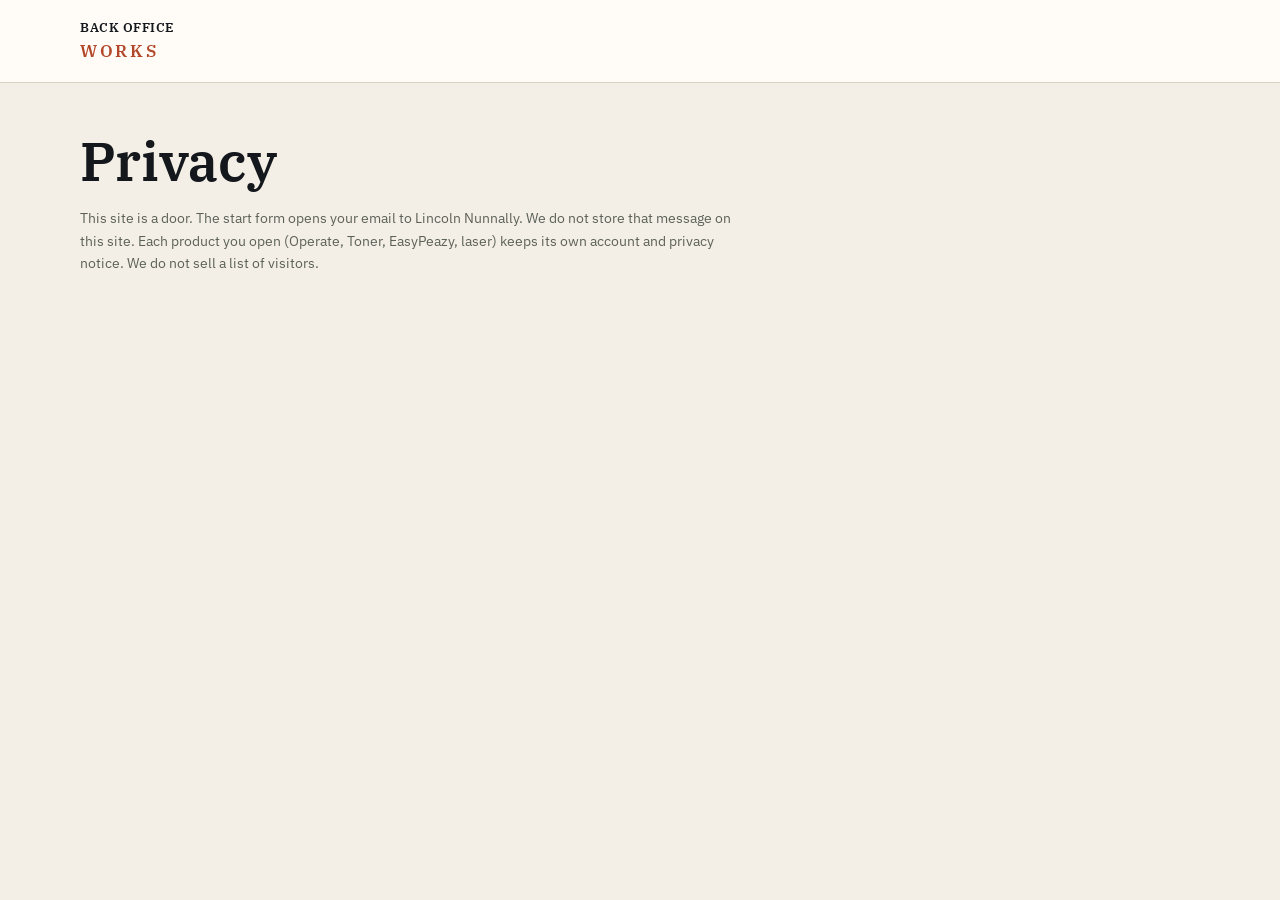
==== privacy.html @ e1c54376 "Ship Back Office Works as a uniquely branded door to live shops. Replace the WordPress placeholder (" ====
<!DOCTYPE html>
<html lang="en">
<head>
  <meta charset="utf-8" />
  <meta name="viewport" content="width=device-width, initial-scale=1" />
  <title>Privacy — Back Office Works</title>
  <link rel="canonical" href="https://backoffice.works/privacy" />
  <link rel="stylesheet" href="/styles.css" />
  <link rel="preconnect" href="https://fonts.googleapis.com" />
  <link href="https://fonts.googleapis.com/css2?family=IBM+Plex+Sans:wght@400;600&family=IBM+Plex+Serif:wght@600&display=swap" rel="stylesheet" />
</head>
<body>
  <header>
    <div class="bar"><a class="mark" href="/">Back Office <span>Works</span></a></div>
  </header>
  <section>
    <div class="wrap">
      <h1>Privacy</h1>
      <p class="fine">This site is a door. The start form opens your email to Lincoln Nunnally. We do not store that message on this site. Each product you open (Operate, Toner, EasyPeazy, laser) keeps its own account and privacy notice. We do not sell a list of visitors.</p>
    </div>
  </section>
</body>
</html>
---- styles.css ----
:root {
  --ink: #14171c;
  --paper: #f4efe6;
  --card: #fffcf7;
  --muted: #5c6158;
  --line: #d9d1c4;
  --rust: #b3472a;
  --rust-ink: #8c321c;
  --aim: #2f6b4f;
  --bar: #e7e0d4;
  --max: 70rem;
}
* { box-sizing: border-box; }
html { scroll-behavior: smooth; }
body {
  margin: 0;
  font-family: "IBM Plex Sans", "Helvetica Neue", Arial, sans-serif;
  color: var(--ink);
  background: var(--paper);
  line-height: 1.55;
}
a { color: var(--rust-ink); }
header {
  padding: 1.1rem 1.4rem;
  border-bottom: 1px solid var(--line);
  background: var(--card);
  position: sticky;
  top: 0;
  z-index: 2;
}
.bar, .wrap { max-width: var(--max); margin: 0 auto; }
.bar { display: flex; align-items: center; justify-content: space-between; gap: 1rem; }
.mark {
  font-family: "IBM Plex Serif", Georgia, serif;
  font-weight: 600;
  letter-spacing: 0.04em;
  text-transform: uppercase;
  font-size: 0.82rem;
  color: var(--ink);
  text-decoration: none;
}
.mark span { display: block; font-size: 1.05rem; letter-spacing: 0.16em; color: var(--rust); }
nav a {
  margin-left: 1rem;
  text-decoration: none;
  color: var(--muted);
  font-size: 0.88rem;
}
nav a:hover { color: var(--ink); }
.hero {
  padding: 4.2rem 1.4rem 3.2rem;
  border-bottom: 1px solid var(--line);
}
h1 {
  font-family: "IBM Plex Serif", Georgia, serif;
  font-weight: 600;
  font-size: clamp(2.1rem, 5vw, 3.4rem);
  line-height: 1.12;
  margin: 0 0 1rem;
  max-width: 18ch;
}
.lede { font-size: 1.15rem; max-width: 42rem; color: var(--muted); }
.cta-row { display: flex; flex-wrap: wrap; gap: 0.7rem; margin-top: 1.6rem; }
.btn {
  display: inline-block;
  background: var(--ink);
  color: #f7f3ea;
  text-decoration: none;
  padding: 0.75rem 1.15rem;
  border-radius: 2px;
  font-size: 0.95rem;
}
.btn.ghost {
  background: transparent;
  color: var(--ink);
  border: 1px solid var(--ink);
}
.btn.rust { background: var(--rust); color: #fff; }
section { padding: 3rem 1.4rem; }
h2 {
  font-family: "IBM Plex Serif", Georgia, serif;
  font-size: 1.7rem;
  margin: 0 0 0.7rem;
}
.grid {
  display: grid;
  grid-template-columns: repeat(auto-fit, minmax(240px, 1fr));
  gap: 1rem;
  margin-top: 1.4rem;
}
.card {
  background: var(--card);
  border: 1px solid var(--line);
  padding: 1.15rem 1.2rem 1.25rem;
}
.card h3 {
  font-family: "IBM Plex Serif", Georgia, serif;
  margin: 0 0 0.4rem;
  font-size: 1.15rem;
}
.card p { margin: 0 0 0.8rem; color: var(--muted); font-size: 0.95rem; }
.card a.door { font-weight: 600; text-decoration: none; }
.bars { display: grid; gap: 0.85rem; max-width: 34rem; margin-top: 1.2rem; }
.bar-row span { display: block; font-size: 0.8rem; color: var(--muted); margin-bottom: 0.25rem; }
.track { height: 10px; background: var(--bar); }
.track i { display: block; height: 100%; }
.track.typical i { width: 5%; background: #8a8378; }
.track.aim i { width: 20%; background: var(--aim); }
.fine { font-size: 0.9rem; color: var(--muted); max-width: 42rem; }
form { display: grid; gap: 0.7rem; max-width: 28rem; margin-top: 1rem; }
label { font-size: 0.85rem; }
input, select, textarea {
  width: 100%;
  padding: 0.65rem 0.7rem;
  border: 1px solid var(--line);
  background: #fff;
  font: inherit;
}
button {
  justify-self: start;
  background: var(--rust);
  color: #fff;
  border: 0;
  padding: 0.75rem 1.15rem;
  font: inherit;
  cursor: pointer;
}
footer {
  border-top: 1px solid var(--line);
  padding: 1.6rem 1.4rem 2.4rem;
  color: var(--muted);
  font-size: 0.85rem;
}
.ok { color: var(--aim); font-weight: 600; }
@media (max-width: 700px) {
  nav { display: none; }
}
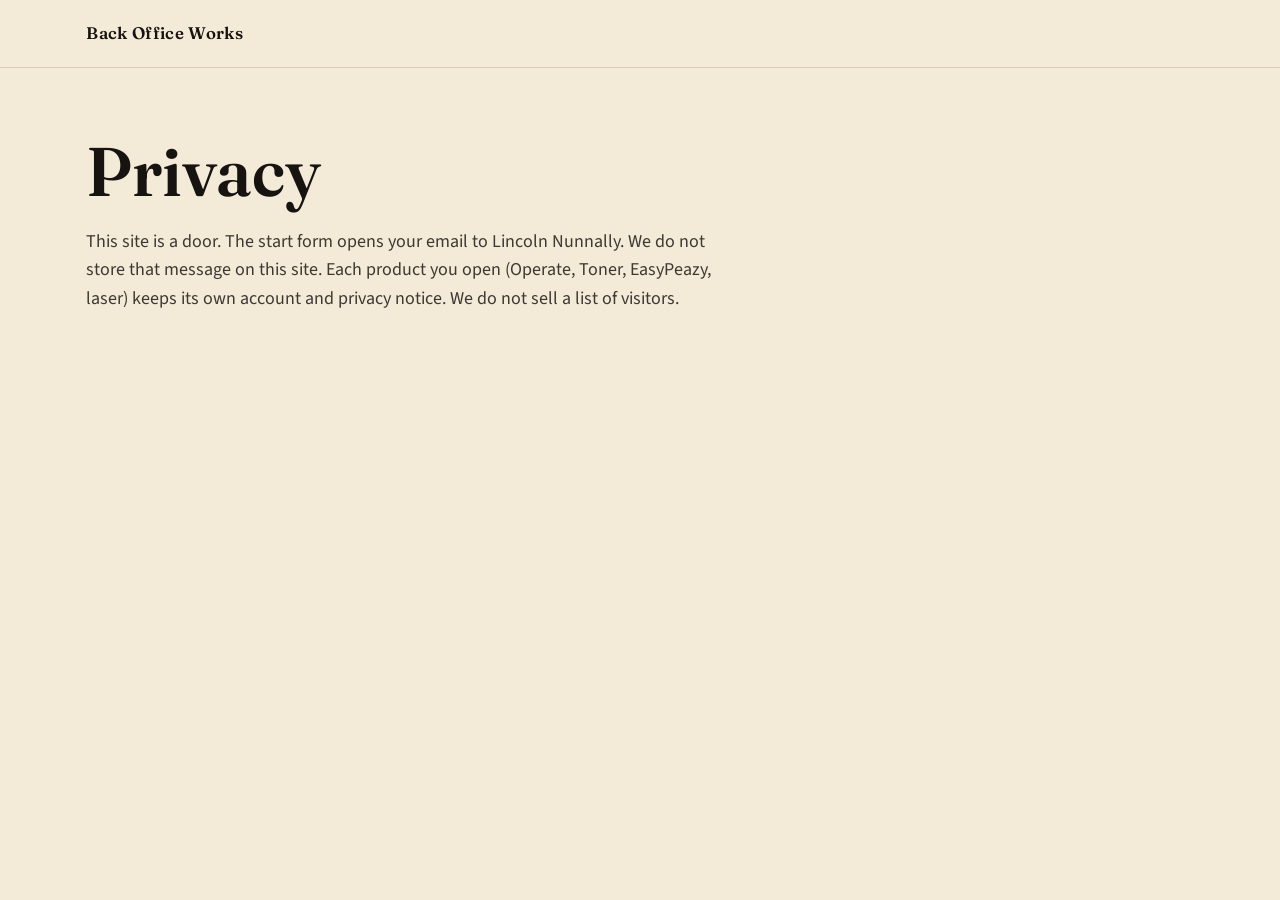
==== commit 1c5d877a: "Make Back Office Works welcoming, readable, and balanced. Hero photograph, high-contrast type, and s" ====
--- a/privacy.html
+++ b/privacy.html
@@ -7,7 +7,7 @@
   <link rel="canonical" href="https://backoffice.works/privacy" />
   <link rel="stylesheet" href="/styles.css" />
   <link rel="preconnect" href="https://fonts.googleapis.com" />
-  <link href="https://fonts.googleapis.com/css2?family=IBM+Plex+Sans:wght@400;600&family=IBM+Plex+Serif:wght@600&display=swap" rel="stylesheet" />
+  <link href="https://fonts.googleapis.com/css2?family=Fraunces:opsz,wght@9..144,600&family=Source+Sans+3:wght@400;600&display=swap" rel="stylesheet" />
 </head>
 <body>
   <header>
--- a/styles.css
+++ b/styles.css
@@ -1,137 +1,251 @@
 :root {
-  --ink: #14171c;
-  --paper: #f4efe6;
-  --card: #fffcf7;
-  --muted: #5c6158;
-  --line: #d9d1c4;
-  --rust: #b3472a;
-  --rust-ink: #8c321c;
+  --ink: #161310;
+  --paper: #f4ead8;
+  --card: #fffaf2;
+  --muted: #3d3832;
+  --line: #d9cbb6;
+  --copper: #c45a1a;
+  --copper-deep: #9a3f10;
+  --forest: #1f3d32;
   --aim: #2f6b4f;
-  --bar: #e7e0d4;
-  --max: 70rem;
+  --max: 72rem;
 }
 * { box-sizing: border-box; }
 html { scroll-behavior: smooth; }
 body {
   margin: 0;
-  font-family: "IBM Plex Sans", "Helvetica Neue", Arial, sans-serif;
+  font-family: "Source Sans 3", "Segoe UI", sans-serif;
   color: var(--ink);
   background: var(--paper);
-  line-height: 1.55;
-}
-a { color: var(--rust-ink); }
+  line-height: 1.6;
+  font-size: 1.125rem;
+}
+a { color: var(--copper-deep); }
+img { max-width: 100%; display: block; }
+
 header {
-  padding: 1.1rem 1.4rem;
-  border-bottom: 1px solid var(--line);
-  background: var(--card);
   position: sticky;
   top: 0;
-  z-index: 2;
-}
-.bar, .wrap { max-width: var(--max); margin: 0 auto; }
-.bar { display: flex; align-items: center; justify-content: space-between; gap: 1rem; }
+  z-index: 5;
+  background: rgba(244, 234, 216, 0.92);
+  backdrop-filter: blur(10px);
+  border-bottom: 1px solid var(--line);
+}
+.bar, .wrap { max-width: var(--max); margin: 0 auto; padding-left: 1.4rem; padding-right: 1.4rem; }
+.bar {
+  display: flex;
+  align-items: center;
+  justify-content: space-between;
+  min-height: 4.2rem;
+}
 .mark {
-  font-family: "IBM Plex Serif", Georgia, serif;
+  font-family: Fraunces, Georgia, serif;
   font-weight: 600;
-  letter-spacing: 0.04em;
+  text-decoration: none;
+  color: var(--ink);
+  letter-spacing: 0.02em;
+  font-size: 1.05rem;
+}
+.mark em { font-style: italic; color: var(--copper-deep); font-weight: 500; }
+nav a {
+  margin-left: 1.15rem;
+  text-decoration: none;
+  color: var(--ink);
+  font-size: 0.95rem;
+  font-weight: 600;
+}
+nav a:hover { color: var(--copper-deep); }
+
+.hero {
+  position: relative;
+  min-height: 86vh;
+  display: grid;
+  align-items: end;
+  color: #fffaf2;
+  overflow: hidden;
+}
+.hero img {
+  position: absolute;
+  inset: 0;
+  width: 100%;
+  height: 100%;
+  object-fit: cover;
+  object-position: 62% 55%;
+}
+.hero-veil {
+  position: absolute;
+  inset: 0;
+  background:
+    linear-gradient(90deg, rgba(18, 14, 10, 0.78) 0%, rgba(18, 14, 10, 0.42) 48%, rgba(18, 14, 10, 0.18) 100%),
+    linear-gradient(180deg, rgba(18, 14, 10, 0.15) 0%, rgba(18, 14, 10, 0.55) 100%);
+}
+.hero-copy {
+  position: relative;
+  z-index: 1;
+  padding: 5rem 1.4rem 3.4rem;
+  max-width: var(--max);
+  margin: 0 auto;
+  width: 100%;
+}
+.kicker {
+  display: inline-block;
+  letter-spacing: 0.16em;
   text-transform: uppercase;
-  font-size: 0.82rem;
-  color: var(--ink);
-  text-decoration: none;
-}
-.mark span { display: block; font-size: 1.05rem; letter-spacing: 0.16em; color: var(--rust); }
-nav a {
-  margin-left: 1rem;
-  text-decoration: none;
-  color: var(--muted);
-  font-size: 0.88rem;
-}
-nav a:hover { color: var(--ink); }
-.hero {
-  padding: 4.2rem 1.4rem 3.2rem;
-  border-bottom: 1px solid var(--line);
+  font-size: 0.78rem;
+  font-weight: 700;
+  margin: 0 0 0.8rem;
+  color: #f3d3b0;
 }
 h1 {
-  font-family: "IBM Plex Serif", Georgia, serif;
+  font-family: Fraunces, Georgia, serif;
   font-weight: 600;
-  font-size: clamp(2.1rem, 5vw, 3.4rem);
-  line-height: 1.12;
+  font-size: clamp(2.4rem, 6vw, 4.3rem);
+  line-height: 1.08;
   margin: 0 0 1rem;
-  max-width: 18ch;
-}
-.lede { font-size: 1.15rem; max-width: 42rem; color: var(--muted); }
-.cta-row { display: flex; flex-wrap: wrap; gap: 0.7rem; margin-top: 1.6rem; }
+  max-width: 14ch;
+  text-wrap: balance;
+}
+.lede {
+  font-size: 1.22rem;
+  max-width: 34rem;
+  color: #f4ead8;
+  line-height: 1.55;
+}
+.cta-row { display: flex; flex-wrap: wrap; gap: 0.75rem; margin-top: 1.7rem; }
 .btn {
   display: inline-block;
-  background: var(--ink);
-  color: #f7f3ea;
+  background: var(--copper);
+  color: #fffaf2;
   text-decoration: none;
-  padding: 0.75rem 1.15rem;
+  padding: 0.85rem 1.25rem;
+  font-weight: 700;
   border-radius: 2px;
-  font-size: 0.95rem;
-}
+  border: 0;
+  font: inherit;
+  cursor: pointer;
+}
+.btn:hover { background: var(--copper-deep); }
 .btn.ghost {
   background: transparent;
-  color: var(--ink);
-  border: 1px solid var(--ink);
-}
-.btn.rust { background: var(--rust); color: #fff; }
-section { padding: 3rem 1.4rem; }
+  color: #fffaf2;
+  border: 1px solid rgba(255, 250, 242, 0.7);
+}
+
+section { padding: 4.2rem 0; }
 h2 {
-  font-family: "IBM Plex Serif", Georgia, serif;
-  font-size: 1.7rem;
+  font-family: Fraunces, Georgia, serif;
+  font-size: clamp(1.8rem, 3.4vw, 2.6rem);
+  line-height: 1.15;
   margin: 0 0 0.7rem;
-}
-.grid {
+  max-width: 22ch;
+}
+.fine { color: var(--muted); max-width: 40rem; }
+
+.aim {
   display: grid;
-  grid-template-columns: repeat(auto-fit, minmax(240px, 1fr));
+  grid-template-columns: 1fr 1fr;
   gap: 1rem;
-  margin-top: 1.4rem;
-}
-.card {
+  margin-top: 1.8rem;
+  max-width: 38rem;
+}
+.aim article {
   background: var(--card);
   border: 1px solid var(--line);
-  padding: 1.15rem 1.2rem 1.25rem;
-}
-.card h3 {
-  font-family: "IBM Plex Serif", Georgia, serif;
-  margin: 0 0 0.4rem;
-  font-size: 1.15rem;
-}
-.card p { margin: 0 0 0.8rem; color: var(--muted); font-size: 0.95rem; }
-.card a.door { font-weight: 600; text-decoration: none; }
-.bars { display: grid; gap: 0.85rem; max-width: 34rem; margin-top: 1.2rem; }
-.bar-row span { display: block; font-size: 0.8rem; color: var(--muted); margin-bottom: 0.25rem; }
-.track { height: 10px; background: var(--bar); }
-.track i { display: block; height: 100%; }
-.track.typical i { width: 5%; background: #8a8378; }
-.track.aim i { width: 20%; background: var(--aim); }
-.fine { font-size: 0.9rem; color: var(--muted); max-width: 42rem; }
-form { display: grid; gap: 0.7rem; max-width: 28rem; margin-top: 1rem; }
-label { font-size: 0.85rem; }
+  padding: 1.3rem 1.4rem 1.2rem;
+}
+.aim strong {
+  font-family: Fraunces, Georgia, serif;
+  font-size: 2.6rem;
+  display: block;
+  line-height: 1;
+}
+.aim .typical strong { color: #6a6258; }
+.aim .hope strong { color: var(--aim); }
+.aim span { display: block; margin-top: 0.45rem; font-size: 0.98rem; color: var(--muted); }
+
+/* Never stretch a leftover card across the full row. */
+.balanced-cards {
+  display: flex;
+  flex-wrap: wrap;
+  justify-content: center;
+  gap: 1.15rem;
+  margin-top: 1.8rem;
+}
+.balanced-cards > * {
+  flex: 1 1 17rem;
+  max-width: 22.5rem;
+  min-width: min(100%, 17rem);
+}
+
+.door {
+  background: var(--card);
+  border: 1px solid var(--line);
+  padding: 0;
+}
+.door summary {
+  list-style: none;
+  cursor: pointer;
+  padding: 1.25rem 1.3rem 1.2rem;
+}
+.door summary::-webkit-details-marker { display: none; }
+.door .tag {
+  font-size: 0.75rem;
+  font-weight: 700;
+  letter-spacing: 0.12em;
+  text-transform: uppercase;
+  color: var(--copper-deep);
+}
+.door h3 {
+  font-family: Fraunces, Georgia, serif;
+  font-size: 1.45rem;
+  margin: 0.25rem 0 0.4rem;
+}
+.door .blurb { margin: 0; color: var(--muted); font-size: 1.02rem; }
+.hint {
+  display: inline-block;
+  margin-top: 0.75rem;
+  font-size: 0.92rem;
+  font-weight: 700;
+  color: var(--forest);
+}
+.door[open] .hint { color: var(--copper-deep); }
+.door[open] { box-shadow: 0 18px 40px -24px rgba(22, 19, 16, 0.45); }
+.panel {
+  padding: 0 1.3rem 1.3rem;
+  border-top: 1px solid var(--line);
+}
+.panel ul {
+  margin: 0.9rem 0 1rem;
+  padding-left: 1.15rem;
+  color: var(--ink);
+}
+.panel li { margin: 0.35rem 0; }
+.panel a.btn { margin-top: 0.2rem; }
+
+.form-block { background: var(--forest); color: #f4ead8; padding: 4.2rem 0; }
+.form-block h2, .form-block .fine { color: #f4ead8; }
+.form-block .fine { opacity: 0.92; }
+form { display: grid; gap: 0.75rem; max-width: 28rem; margin-top: 1.3rem; }
+label { font-size: 0.92rem; font-weight: 600; }
 input, select, textarea {
   width: 100%;
-  padding: 0.65rem 0.7rem;
-  border: 1px solid var(--line);
-  background: #fff;
+  padding: 0.7rem 0.75rem;
+  border: 1px solid #c9bba4;
+  background: #fffaf2;
+  color: var(--ink);
   font: inherit;
 }
-button {
-  justify-self: start;
-  background: var(--rust);
-  color: #fff;
-  border: 0;
-  padding: 0.75rem 1.15rem;
-  font: inherit;
-  cursor: pointer;
-}
+.ok { color: #b7e0c8; font-weight: 700; }
+
 footer {
+  padding: 1.8rem 0 2.6rem;
+  font-size: 0.95rem;
+  color: var(--muted);
   border-top: 1px solid var(--line);
-  padding: 1.6rem 1.4rem 2.4rem;
-  color: var(--muted);
-  font-size: 0.85rem;
-}
-.ok { color: var(--aim); font-weight: 600; }
-@media (max-width: 700px) {
+}
+
+@media (max-width: 720px) {
   nav { display: none; }
-}
+  .aim { grid-template-columns: 1fr; }
+  .hero { min-height: 92vh; }
+}
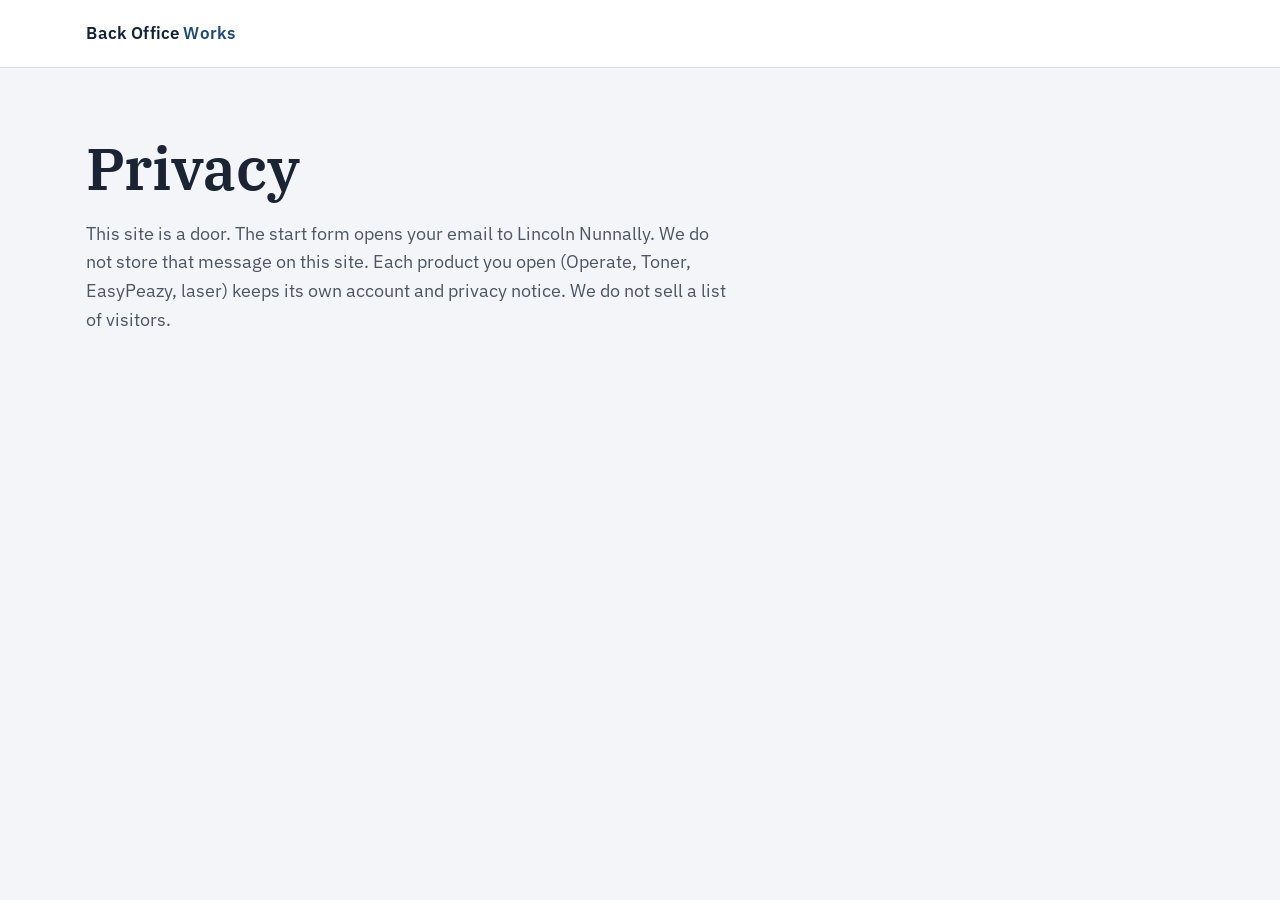
==== commit f14f5b8e: "Restyle Back Office Works to business casual. Replace the cottage hero with a professional operation" ====
--- a/privacy.html
+++ b/privacy.html
@@ -7,7 +7,7 @@
   <link rel="canonical" href="https://backoffice.works/privacy" />
   <link rel="stylesheet" href="/styles.css" />
   <link rel="preconnect" href="https://fonts.googleapis.com" />
-  <link href="https://fonts.googleapis.com/css2?family=Fraunces:opsz,wght@9..144,600&family=Source+Sans+3:wght@400;600&display=swap" rel="stylesheet" />
+  <link href="https://fonts.googleapis.com/css2?family=IBM+Plex+Sans:wght@400;500;600;700&family=IBM+Plex+Serif:wght@500;600&display=swap" rel="stylesheet" />
 </head>
 <body>
   <header>
--- a/styles.css
+++ b/styles.css
@@ -1,33 +1,33 @@
 :root {
-  --ink: #161310;
-  --paper: #f4ead8;
-  --card: #fffaf2;
-  --muted: #3d3832;
-  --line: #d9cbb6;
-  --copper: #c45a1a;
-  --copper-deep: #9a3f10;
-  --forest: #1f3d32;
-  --aim: #2f6b4f;
+  --ink: #1a2433;
+  --paper: #f3f5f8;
+  --card: #ffffff;
+  --muted: #4b5563;
+  --line: #d5dde6;
+  --navy: #1e4a73;
+  --navy-deep: #16385a;
+  --navy-ink: #12233a;
+  --aim: #1f6b4a;
   --max: 72rem;
 }
 * { box-sizing: border-box; }
 html { scroll-behavior: smooth; }
 body {
   margin: 0;
-  font-family: "Source Sans 3", "Segoe UI", sans-serif;
+  font-family: "IBM Plex Sans", "Segoe UI", sans-serif;
   color: var(--ink);
   background: var(--paper);
   line-height: 1.6;
   font-size: 1.125rem;
 }
-a { color: var(--copper-deep); }
+a { color: var(--navy); }
 img { max-width: 100%; display: block; }
 
 header {
   position: sticky;
   top: 0;
   z-index: 5;
-  background: rgba(244, 234, 216, 0.92);
+  background: rgba(255, 255, 255, 0.94);
   backdrop-filter: blur(10px);
   border-bottom: 1px solid var(--line);
 }
@@ -39,14 +39,14 @@
   min-height: 4.2rem;
 }
 .mark {
-  font-family: Fraunces, Georgia, serif;
+  font-family: "IBM Plex Sans", "Segoe UI", sans-serif;
   font-weight: 600;
   text-decoration: none;
-  color: var(--ink);
-  letter-spacing: 0.02em;
+  color: var(--navy-ink);
+  letter-spacing: 0.01em;
   font-size: 1.05rem;
 }
-.mark em { font-style: italic; color: var(--copper-deep); font-weight: 500; }
+.mark em, .mark span { font-style: normal; color: var(--navy); font-weight: 600; }
 nav a {
   margin-left: 1.15rem;
   text-decoration: none;
@@ -54,14 +54,14 @@
   font-size: 0.95rem;
   font-weight: 600;
 }
-nav a:hover { color: var(--copper-deep); }
+nav a:hover { color: var(--navy); }
 
 .hero {
   position: relative;
-  min-height: 86vh;
+  min-height: 78vh;
   display: grid;
   align-items: end;
-  color: #fffaf2;
+  color: #f7f9fc;
   overflow: hidden;
 }
 .hero img {
@@ -70,14 +70,14 @@
   width: 100%;
   height: 100%;
   object-fit: cover;
-  object-position: 62% 55%;
+  object-position: 72% 50%;
 }
 .hero-veil {
   position: absolute;
   inset: 0;
   background:
-    linear-gradient(90deg, rgba(18, 14, 10, 0.78) 0%, rgba(18, 14, 10, 0.42) 48%, rgba(18, 14, 10, 0.18) 100%),
-    linear-gradient(180deg, rgba(18, 14, 10, 0.15) 0%, rgba(18, 14, 10, 0.55) 100%);
+    linear-gradient(90deg, rgba(12, 24, 40, 0.82) 0%, rgba(12, 24, 40, 0.48) 46%, rgba(12, 24, 40, 0.16) 100%),
+    linear-gradient(180deg, rgba(12, 24, 40, 0.12) 0%, rgba(12, 24, 40, 0.42) 100%);
 }
 .hero-copy {
   position: relative;
@@ -89,57 +89,64 @@
 }
 .kicker {
   display: inline-block;
-  letter-spacing: 0.16em;
+  letter-spacing: 0.14em;
   text-transform: uppercase;
-  font-size: 0.78rem;
-  font-weight: 700;
+  font-size: 0.76rem;
+  font-weight: 600;
   margin: 0 0 0.8rem;
-  color: #f3d3b0;
+  color: #c5d4e4;
 }
 h1 {
-  font-family: Fraunces, Georgia, serif;
-  font-weight: 600;
-  font-size: clamp(2.4rem, 6vw, 4.3rem);
-  line-height: 1.08;
+  font-family: "IBM Plex Serif", Georgia, serif;
+  font-weight: 600;
+  font-size: clamp(2.2rem, 5.4vw, 3.7rem);
+  line-height: 1.12;
   margin: 0 0 1rem;
-  max-width: 14ch;
+  max-width: 16ch;
   text-wrap: balance;
 }
 .lede {
-  font-size: 1.22rem;
+  font-size: 1.18rem;
   max-width: 34rem;
-  color: #f4ead8;
+  color: #e6edf5;
   line-height: 1.55;
 }
 .cta-row { display: flex; flex-wrap: wrap; gap: 0.75rem; margin-top: 1.7rem; }
 .btn {
   display: inline-block;
-  background: var(--copper);
-  color: #fffaf2;
+  background: var(--navy);
+  color: #f7f9fc;
   text-decoration: none;
   padding: 0.85rem 1.25rem;
-  font-weight: 700;
-  border-radius: 2px;
+  font-weight: 600;
+  border-radius: 4px;
   border: 0;
   font: inherit;
   cursor: pointer;
 }
-.btn:hover { background: var(--copper-deep); }
+.btn:hover { background: var(--navy-deep); }
 .btn.ghost {
   background: transparent;
-  color: #fffaf2;
-  border: 1px solid rgba(255, 250, 242, 0.7);
+  color: #f7f9fc;
+  border: 1px solid rgba(247, 249, 252, 0.72);
+}
+.btn.ghost-ink {
+  background: transparent;
+  color: var(--ink);
+  border: 1px solid var(--ink);
+  margin-left: 0.4rem;
 }
 
 section { padding: 4.2rem 0; }
 h2 {
-  font-family: Fraunces, Georgia, serif;
-  font-size: clamp(1.8rem, 3.4vw, 2.6rem);
-  line-height: 1.15;
+  font-family: "IBM Plex Serif", Georgia, serif;
+  font-size: clamp(1.7rem, 3.2vw, 2.4rem);
+  line-height: 1.18;
   margin: 0 0 0.7rem;
   max-width: 22ch;
 }
 .fine { color: var(--muted); max-width: 40rem; }
+.kicker-ink { color: var(--navy); }
 
 .aim {
   display: grid;
@@ -151,15 +158,16 @@
 .aim article {
   background: var(--card);
   border: 1px solid var(--line);
+  border-radius: 6px;
   padding: 1.3rem 1.4rem 1.2rem;
 }
 .aim strong {
-  font-family: Fraunces, Georgia, serif;
+  font-family: "IBM Plex Serif", Georgia, serif;
   font-size: 2.6rem;
   display: block;
   line-height: 1;
 }
-.aim .typical strong { color: #6a6258; }
+.aim .typical strong { color: #6b7280; }
 .aim .hope strong { color: var(--aim); }
 .aim span { display: block; margin-top: 0.45rem; font-size: 0.98rem; color: var(--muted); }
 
@@ -180,6 +188,7 @@
 .door {
   background: var(--card);
   border: 1px solid var(--line);
+  border-radius: 6px;
   padding: 0;
 }
 .door summary {
@@ -193,11 +202,11 @@
   font-weight: 700;
   letter-spacing: 0.12em;
   text-transform: uppercase;
-  color: var(--copper-deep);
+  color: var(--navy);
 }
 .door h3 {
-  font-family: Fraunces, Georgia, serif;
-  font-size: 1.45rem;
+  font-family: "IBM Plex Serif", Georgia, serif;
+  font-size: 1.4rem;
   margin: 0.25rem 0 0.4rem;
 }
 .door .blurb { margin: 0; color: var(--muted); font-size: 1.02rem; }
@@ -206,10 +215,10 @@
   margin-top: 0.75rem;
   font-size: 0.92rem;
   font-weight: 700;
-  color: var(--forest);
-}
-.door[open] .hint { color: var(--copper-deep); }
-.door[open] { box-shadow: 0 18px 40px -24px rgba(22, 19, 16, 0.45); }
+  color: var(--navy-deep);
+}
+.door[open] .hint { color: var(--navy); }
+.door[open] { box-shadow: 0 16px 36px -22px rgba(18, 35, 58, 0.45); }
 .panel {
   padding: 0 1.3rem 1.3rem;
   border-top: 1px solid var(--line);
@@ -222,16 +231,17 @@
 .panel li { margin: 0.35rem 0; }
 .panel a.btn { margin-top: 0.2rem; }
 
-.form-block { background: var(--forest); color: #f4ead8; padding: 4.2rem 0; }
-.form-block h2, .form-block .fine { color: #f4ead8; }
+.form-block { background: var(--navy-ink); color: #e6edf5; padding: 4.2rem 0; }
+.form-block h2, .form-block .fine { color: #e6edf5; }
 .form-block .fine { opacity: 0.92; }
 form { display: grid; gap: 0.75rem; max-width: 28rem; margin-top: 1.3rem; }
 label { font-size: 0.92rem; font-weight: 600; }
 input, select, textarea {
   width: 100%;
   padding: 0.7rem 0.75rem;
-  border: 1px solid #c9bba4;
-  background: #fffaf2;
+  border: 1px solid #c5d0dc;
+  border-radius: 4px;
+  background: #ffffff;
   color: var(--ink);
   font: inherit;
 }
@@ -242,10 +252,11 @@
   font-size: 0.95rem;
   color: var(--muted);
   border-top: 1px solid var(--line);
+  background: #ffffff;
 }
 
 @media (max-width: 720px) {
   nav { display: none; }
   .aim { grid-template-columns: 1fr; }
-  .hero { min-height: 92vh; }
-}
+  .hero { min-height: 88vh; }
+}
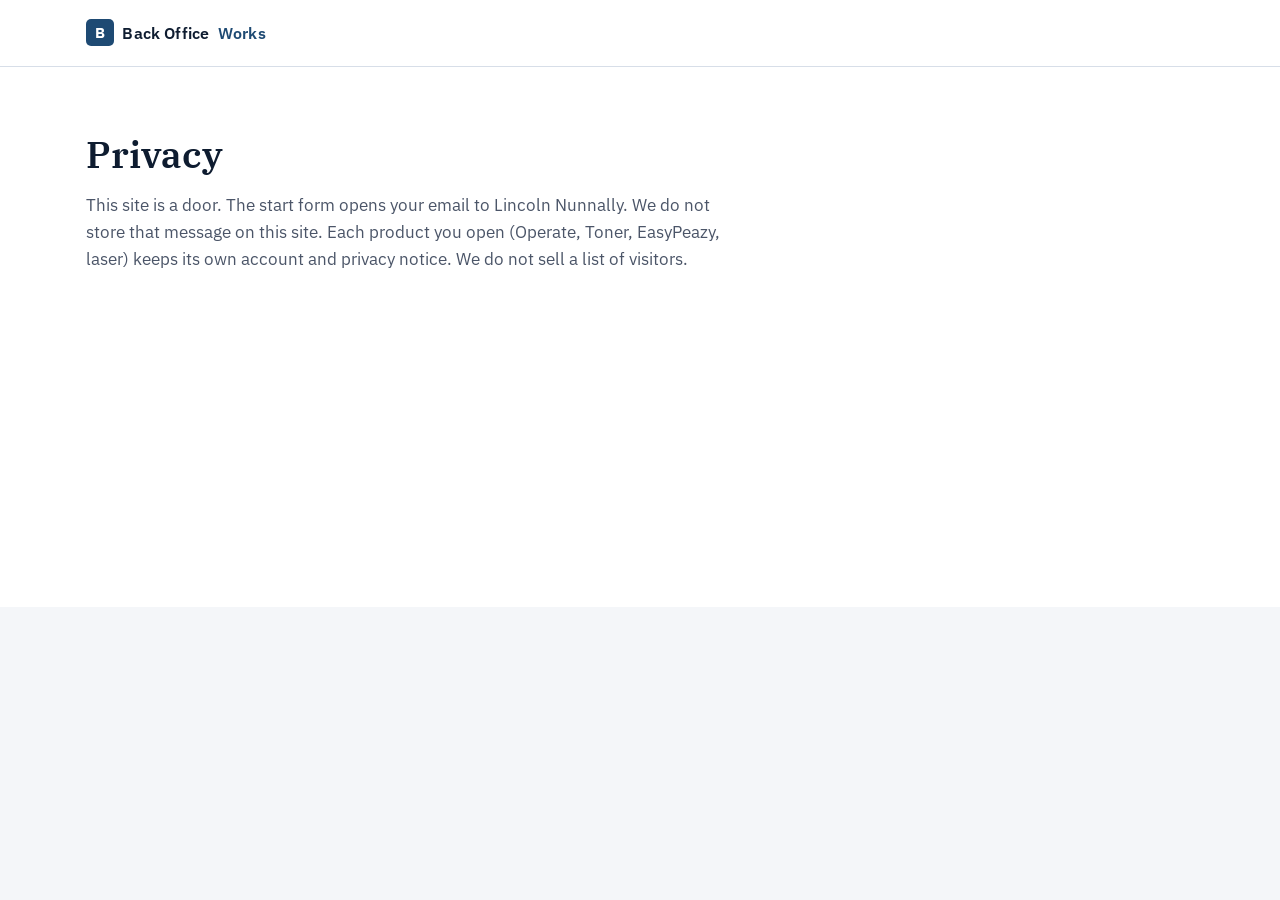
==== commit 2ebb5710: "Sell the suite with real product shots and a software-company layout. Replace the text-only page wit" ====
--- a/privacy.html
+++ b/privacy.html
@@ -5,15 +5,16 @@
   <meta name="viewport" content="width=device-width, initial-scale=1" />
   <title>Privacy — Back Office Works</title>
   <link rel="canonical" href="https://backoffice.works/privacy" />
+  <link rel="icon" href="/favicon.svg" type="image/svg+xml" />
   <link rel="stylesheet" href="/styles.css" />
   <link rel="preconnect" href="https://fonts.googleapis.com" />
   <link href="https://fonts.googleapis.com/css2?family=IBM+Plex+Sans:wght@400;500;600;700&family=IBM+Plex+Serif:wght@500;600&display=swap" rel="stylesheet" />
 </head>
 <body>
   <header>
-    <div class="bar"><a class="mark" href="/">Back Office <span>Works</span></a></div>
+    <div class="bar"><a class="mark" href="/"><span class="logo" aria-hidden="true">B</span> Back Office <em>Works</em></a></div>
   </header>
-  <section>
+  <section class="legal">
     <div class="wrap">
       <h1>Privacy</h1>
       <p class="fine">This site is a door. The start form opens your email to Lincoln Nunnally. We do not store that message on this site. Each product you open (Operate, Toner, EasyPeazy, laser) keeps its own account and privacy notice. We do not sell a list of visitors.</p>
--- a/styles.css
+++ b/styles.css
@@ -1,12 +1,12 @@
 :root {
-  --ink: #1a2433;
-  --paper: #f3f5f8;
+  --ink: #122033;
+  --paper: #f4f6f9;
   --card: #ffffff;
-  --muted: #4b5563;
-  --line: #d5dde6;
+  --muted: #4b5568;
+  --line: #d7dee8;
   --navy: #1e4a73;
   --navy-deep: #16385a;
-  --navy-ink: #12233a;
+  --navy-ink: #0e1c30;
   --aim: #1f6b4a;
   --max: 72rem;
 }
@@ -18,7 +18,7 @@
   color: var(--ink);
   background: var(--paper);
   line-height: 1.6;
-  font-size: 1.125rem;
+  font-size: 1.0625rem;
 }
 a { color: var(--navy); }
 img { max-width: 100%; display: block; }
@@ -26,105 +26,83 @@
 header {
   position: sticky;
   top: 0;
-  z-index: 5;
-  background: rgba(255, 255, 255, 0.94);
-  backdrop-filter: blur(10px);
+  z-index: 8;
+  background: rgba(255, 255, 255, 0.96);
+  backdrop-filter: blur(12px);
   border-bottom: 1px solid var(--line);
 }
-.bar, .wrap { max-width: var(--max); margin: 0 auto; padding-left: 1.4rem; padding-right: 1.4rem; }
+.bar, .wrap {
+  max-width: var(--max);
+  margin: 0 auto;
+  padding-left: 1.4rem;
+  padding-right: 1.4rem;
+}
 .bar {
   display: flex;
   align-items: center;
   justify-content: space-between;
-  min-height: 4.2rem;
+  min-height: 4.1rem;
+  gap: 1rem;
 }
 .mark {
-  font-family: "IBM Plex Sans", "Segoe UI", sans-serif;
+  display: flex;
+  align-items: center;
+  gap: 0.55rem;
   font-weight: 600;
   text-decoration: none;
   color: var(--navy-ink);
   letter-spacing: 0.01em;
-  font-size: 1.05rem;
-}
-.mark em, .mark span { font-style: normal; color: var(--navy); font-weight: 600; }
+  font-size: 1.02rem;
+  white-space: nowrap;
+}
+.mark em, .mark span:not(.logo) { font-style: normal; color: var(--navy); font-weight: 600; }
+.logo {
+  width: 1.7rem;
+  height: 1.7rem;
+  border-radius: 5px;
+  background: var(--navy);
+  color: #fff !important;
+  display: grid;
+  place-items: center;
+  font-size: 0.92rem;
+  font-weight: 700;
+}
+nav {
+  display: flex;
+  align-items: center;
+  flex-wrap: wrap;
+  justify-content: flex-end;
+  gap: 0.2rem 0.15rem;
+}
 nav a {
-  margin-left: 1.15rem;
+  margin-left: 0.85rem;
   text-decoration: none;
   color: var(--ink);
-  font-size: 0.95rem;
+  font-size: 0.92rem;
   font-weight: 600;
 }
 nav a:hover { color: var(--navy); }
 
-.hero {
-  position: relative;
-  min-height: 78vh;
-  display: grid;
-  align-items: end;
-  color: #f7f9fc;
-  overflow: hidden;
-}
-.hero img {
-  position: absolute;
-  inset: 0;
-  width: 100%;
-  height: 100%;
-  object-fit: cover;
-  object-position: 72% 50%;
-}
-.hero-veil {
-  position: absolute;
-  inset: 0;
-  background:
-    linear-gradient(90deg, rgba(12, 24, 40, 0.82) 0%, rgba(12, 24, 40, 0.48) 46%, rgba(12, 24, 40, 0.16) 100%),
-    linear-gradient(180deg, rgba(12, 24, 40, 0.12) 0%, rgba(12, 24, 40, 0.42) 100%);
-}
-.hero-copy {
-  position: relative;
-  z-index: 1;
-  padding: 5rem 1.4rem 3.4rem;
-  max-width: var(--max);
-  margin: 0 auto;
-  width: 100%;
-}
-.kicker {
-  display: inline-block;
-  letter-spacing: 0.14em;
-  text-transform: uppercase;
-  font-size: 0.76rem;
-  font-weight: 600;
-  margin: 0 0 0.8rem;
-  color: #c5d4e4;
-}
-h1 {
-  font-family: "IBM Plex Serif", Georgia, serif;
-  font-weight: 600;
-  font-size: clamp(2.2rem, 5.4vw, 3.7rem);
-  line-height: 1.12;
-  margin: 0 0 1rem;
-  max-width: 16ch;
-  text-wrap: balance;
-}
-.lede {
-  font-size: 1.18rem;
-  max-width: 34rem;
-  color: #e6edf5;
-  line-height: 1.55;
-}
-.cta-row { display: flex; flex-wrap: wrap; gap: 0.75rem; margin-top: 1.7rem; }
 .btn {
   display: inline-block;
   background: var(--navy);
   color: #f7f9fc;
   text-decoration: none;
-  padding: 0.85rem 1.25rem;
-  font-weight: 600;
-  border-radius: 4px;
+  padding: 0.82rem 1.2rem;
+  font-weight: 600;
+  border-radius: 6px;
   border: 0;
   font: inherit;
+  font-weight: 600;
   cursor: pointer;
 }
 .btn:hover { background: var(--navy-deep); }
+.btn-sm {
+  padding: 0.45rem 0.9rem;
+  font-size: 0.88rem;
+  margin-left: 0.85rem;
+  color: #f7f9fc;
+}
 .btn.ghost {
   background: transparent;
   color: #f7f9fc;
@@ -133,21 +111,253 @@
 .btn.ghost-ink {
   background: transparent;
   color: var(--ink);
-  border: 1px solid var(--ink);
+  border: 1px solid var(--line);
   margin-left: 0.4rem;
+}
+.btn.ghost-ink:hover { border-color: var(--navy); color: var(--navy); background: #fff; }
+
+.hero {
+  background:
+    radial-gradient(1200px 420px at 80% -10%, rgba(30, 74, 115, 0.12), transparent 60%),
+    #fff;
+  padding: 3.2rem 0 2.4rem;
+  border-bottom: 1px solid var(--line);
+}
+.hero-grid {
+  display: grid;
+  grid-template-columns: minmax(0, 1.05fr) minmax(0, 1fr);
+  gap: 2.4rem;
+  align-items: center;
+}
+.kicker {
+  display: inline-block;
+  letter-spacing: 0.12em;
+  text-transform: uppercase;
+  font-size: 0.72rem;
+  font-weight: 700;
+  margin: 0 0 0.75rem;
+  color: var(--navy);
+}
+.kicker-ink { color: var(--navy); }
+h1 {
+  font-family: "IBM Plex Serif", Georgia, serif;
+  font-weight: 600;
+  font-size: clamp(2.05rem, 4.4vw, 3.35rem);
+  line-height: 1.12;
+  margin: 0 0 1rem;
+  max-width: 16ch;
+  text-wrap: balance;
+  color: var(--navy-ink);
+}
+.lede {
+  font-size: 1.12rem;
+  max-width: 36rem;
+  color: var(--muted);
+  line-height: 1.55;
+  margin: 0;
+}
+.cta-row { display: flex; flex-wrap: wrap; gap: 0.7rem; margin-top: 1.6rem; }
+.cta-row .ghost-ink { margin-left: 0; }
+.trust {
+  margin: 1.15rem 0 0;
+  font-size: 0.86rem;
+  font-weight: 600;
+  color: #6b7789;
+  letter-spacing: 0.02em;
+}
+
+.hero-visual { position: relative; }
+.hero-photo {
+  width: 100%;
+  height: 22rem;
+  object-fit: cover;
+  object-position: 60% 40%;
+  border-radius: 12px;
+  box-shadow: 0 22px 50px -28px rgba(14, 28, 48, 0.55);
+}
+.app-window {
+  position: absolute;
+  left: 4%;
+  right: 18%;
+  bottom: -1.6rem;
+  background: #fff;
+  border: 1px solid var(--line);
+  border-radius: 10px;
+  box-shadow: 0 18px 40px -20px rgba(14, 28, 48, 0.45);
+  overflow: hidden;
+}
+.app-chrome {
+  display: flex;
+  align-items: center;
+  gap: 0.35rem;
+  padding: 0.45rem 0.7rem;
+  background: #eef2f7;
+  border-bottom: 1px solid var(--line);
+  font-size: 0.72rem;
+  font-weight: 600;
+  color: #5b6778;
+}
+.app-chrome i {
+  width: 0.48rem;
+  height: 0.48rem;
+  border-radius: 50%;
+  background: #d5dde6;
+  display: block;
+}
+.app-chrome i:nth-child(1) { background: #e8b4b4; }
+.app-chrome i:nth-child(2) { background: #e6d08a; }
+.app-chrome i:nth-child(3) { background: #a8d0b8; }
+.app-body { display: grid; grid-template-columns: 7.2rem 1fr; min-height: 9.6rem; }
+.app-body aside {
+  background: var(--navy-ink);
+  color: #d7e3f0;
+  padding: 0.7rem 0.65rem;
+  display: grid;
+  align-content: start;
+  gap: 0.28rem;
+  font-size: 0.72rem;
+}
+.app-body aside strong { color: #fff; font-size: 0.74rem; margin-bottom: 0.25rem; }
+.app-body aside span { opacity: 0.78; }
+.app-body aside .on {
+  background: var(--navy);
+  color: #fff;
+  opacity: 1;
+  border-radius: 4px;
+  padding: 0.2rem 0.35rem;
+}
+.app-main { padding: 0.7rem 0.75rem 0.65rem; }
+.app-kicker {
+  margin: 0 0 0.45rem;
+  font-size: 0.68rem;
+  font-weight: 700;
+  letter-spacing: 0.1em;
+  text-transform: uppercase;
+  color: var(--navy);
+}
+.app-tiles {
+  display: grid;
+  grid-template-columns: 1fr 1fr;
+  gap: 0.4rem;
+}
+.app-tiles article {
+  border: 1px solid var(--line);
+  border-radius: 6px;
+  padding: 0.4rem 0.5rem;
+  background: #f8fafc;
+}
+.app-tiles b { display: block; font-size: 0.78rem; }
+.app-tiles small { color: var(--muted); font-size: 0.7rem; }
+.app-aim {
+  margin: 0.5rem 0 0;
+  font-size: 0.75rem;
+  color: var(--muted);
+}
+.app-aim b:last-child { color: var(--aim); }
+.caption {
+  margin: 2.1rem 0 0;
+  font-size: 0.78rem;
+  color: #6b7789;
 }
 
 section { padding: 4.2rem 0; }
 h2 {
   font-family: "IBM Plex Serif", Georgia, serif;
-  font-size: clamp(1.7rem, 3.2vw, 2.4rem);
+  font-size: clamp(1.65rem, 3vw, 2.3rem);
   line-height: 1.18;
   margin: 0 0 0.7rem;
   max-width: 22ch;
+  color: var(--navy-ink);
+}
+h3 {
+  font-family: "IBM Plex Serif", Georgia, serif;
+  font-size: 1.2rem;
+  margin: 0.35rem 0 0.4rem;
 }
 .fine { color: var(--muted); max-width: 40rem; }
-.kicker-ink { color: var(--navy); }
-
+
+.shots { background: #fff; border-top: 1px solid var(--line); }
+.shot-grid {
+  display: grid;
+  grid-template-columns: repeat(3, minmax(0, 1fr));
+  gap: 1.1rem;
+  margin-top: 1.8rem;
+}
+.shot {
+  text-decoration: none;
+  color: inherit;
+  background: var(--card);
+  border: 1px solid var(--line);
+  border-radius: 10px;
+  overflow: hidden;
+  box-shadow: 0 10px 28px -22px rgba(14, 28, 48, 0.4);
+}
+.shot:hover { border-color: #b9c7d8; transform: translateY(-2px); }
+.browser {
+  background: #e8eef4;
+  border-bottom: 1px solid var(--line);
+}
+.browser img {
+  width: 100%;
+  height: 8.8rem;
+  object-fit: cover;
+  object-position: top;
+}
+.shot span {
+  display: flex;
+  justify-content: space-between;
+  gap: 0.5rem;
+  padding: 0.8rem 0.9rem 0.85rem;
+  font-weight: 700;
+  font-size: 0.92rem;
+}
+.shot em { font-style: normal; font-weight: 500; color: var(--muted); font-size: 0.82rem; }
+
+.how { background: var(--paper); }
+.steps {
+  display: grid;
+  grid-template-columns: repeat(3, minmax(0, 1fr));
+  gap: 1rem;
+  margin-top: 1.7rem;
+}
+.steps article {
+  background: #fff;
+  border: 1px solid var(--line);
+  border-radius: 10px;
+  padding: 1.3rem 1.25rem 1.2rem;
+}
+.steps span {
+  font-size: 0.78rem;
+  font-weight: 700;
+  letter-spacing: 0.12em;
+  color: var(--navy);
+}
+.steps p { margin: 0; color: var(--muted); font-size: 0.98rem; }
+
+.feature { background: #fff; padding: 3.4rem 0; }
+.feature-alt { background: var(--paper); }
+.feature-grid {
+  display: grid;
+  grid-template-columns: minmax(0, 1.05fr) minmax(0, 1fr);
+  gap: 2.4rem;
+  align-items: center;
+}
+.feature-alt .feature-grid { grid-template-columns: minmax(0, 1fr) minmax(0, 1.05fr); }
+.feature-alt .feature-grid img { order: 2; }
+.feature-grid img {
+  width: 100%;
+  height: 22rem;
+  object-fit: cover;
+  border-radius: 12px;
+  box-shadow: 0 18px 40px -26px rgba(14, 28, 48, 0.45);
+}
+.feature ul {
+  margin: 0.9rem 0 1.2rem;
+  padding-left: 1.15rem;
+}
+.feature li { margin: 0.4rem 0; }
+
+.aim-block { background: #fff; border-top: 1px solid var(--line); }
 .aim {
   display: grid;
   grid-template-columns: 1fr 1fr;
@@ -156,9 +366,9 @@
   max-width: 38rem;
 }
 .aim article {
-  background: var(--card);
-  border: 1px solid var(--line);
-  border-radius: 6px;
+  background: var(--paper);
+  border: 1px solid var(--line);
+  border-radius: 10px;
   padding: 1.3rem 1.4rem 1.2rem;
 }
 .aim strong {
@@ -171,76 +381,29 @@
 .aim .hope strong { color: var(--aim); }
 .aim span { display: block; margin-top: 0.45rem; font-size: 0.98rem; color: var(--muted); }
 
-/* Never stretch a leftover card across the full row. */
-.balanced-cards {
-  display: flex;
-  flex-wrap: wrap;
-  justify-content: center;
-  gap: 1.15rem;
-  margin-top: 1.8rem;
-}
-.balanced-cards > * {
-  flex: 1 1 17rem;
-  max-width: 22.5rem;
-  min-width: min(100%, 17rem);
-}
-
-.door {
-  background: var(--card);
-  border: 1px solid var(--line);
-  border-radius: 6px;
-  padding: 0;
-}
-.door summary {
-  list-style: none;
-  cursor: pointer;
-  padding: 1.25rem 1.3rem 1.2rem;
-}
-.door summary::-webkit-details-marker { display: none; }
-.door .tag {
-  font-size: 0.75rem;
-  font-weight: 700;
-  letter-spacing: 0.12em;
-  text-transform: uppercase;
-  color: var(--navy);
-}
-.door h3 {
-  font-family: "IBM Plex Serif", Georgia, serif;
-  font-size: 1.4rem;
-  margin: 0.25rem 0 0.4rem;
-}
-.door .blurb { margin: 0; color: var(--muted); font-size: 1.02rem; }
-.hint {
-  display: inline-block;
-  margin-top: 0.75rem;
-  font-size: 0.92rem;
-  font-weight: 700;
-  color: var(--navy-deep);
-}
-.door[open] .hint { color: var(--navy); }
-.door[open] { box-shadow: 0 16px 36px -22px rgba(18, 35, 58, 0.45); }
-.panel {
-  padding: 0 1.3rem 1.3rem;
-  border-top: 1px solid var(--line);
-}
-.panel ul {
-  margin: 0.9rem 0 1rem;
-  padding-left: 1.15rem;
-  color: var(--ink);
-}
-.panel li { margin: 0.35rem 0; }
-.panel a.btn { margin-top: 0.2rem; }
-
 .form-block { background: var(--navy-ink); color: #e6edf5; padding: 4.2rem 0; }
 .form-block h2, .form-block .fine { color: #e6edf5; }
 .form-block .fine { opacity: 0.92; }
+.form-grid {
+  display: grid;
+  grid-template-columns: minmax(0, 1fr) minmax(0, 1fr);
+  gap: 2.4rem;
+  align-items: start;
+}
+.form-grid img {
+  width: 100%;
+  height: 100%;
+  min-height: 22rem;
+  object-fit: cover;
+  border-radius: 12px;
+}
 form { display: grid; gap: 0.75rem; max-width: 28rem; margin-top: 1.3rem; }
 label { font-size: 0.92rem; font-weight: 600; }
 input, select, textarea {
   width: 100%;
   padding: 0.7rem 0.75rem;
   border: 1px solid #c5d0dc;
-  border-radius: 4px;
+  border-radius: 6px;
   background: #ffffff;
   color: var(--ink);
   font: inherit;
@@ -254,9 +417,33 @@
   border-top: 1px solid var(--line);
   background: #ffffff;
 }
-
+.foot {
+  display: flex;
+  justify-content: space-between;
+  gap: 1rem;
+  flex-wrap: wrap;
+}
+.legal { background: #fff; min-height: 60vh; }
+.legal h1 { font-size: clamp(1.8rem, 3vw, 2.3rem); max-width: none; }
+
+@media (max-width: 900px) {
+  .hero-grid,
+  .feature-grid,
+  .feature-alt .feature-grid,
+  .form-grid,
+  .shot-grid,
+  .steps {
+    grid-template-columns: 1fr;
+  }
+  .feature-alt .feature-grid img { order: 0; }
+  .hero-photo, .feature-grid img, .form-grid img { height: 16.5rem; }
+  .app-window { position: relative; left: auto; right: auto; bottom: auto; margin-top: -2.4rem; }
+  .caption { margin-top: 0.7rem; }
+  .shot-grid { grid-template-columns: 1fr 1fr; }
+}
 @media (max-width: 720px) {
-  nav { display: none; }
+  nav a:not(.btn) { display: none; }
   .aim { grid-template-columns: 1fr; }
-  .hero { min-height: 88vh; }
-}
+  .shot-grid { grid-template-columns: 1fr; }
+  .app-body { grid-template-columns: 5.6rem 1fr; }
+}
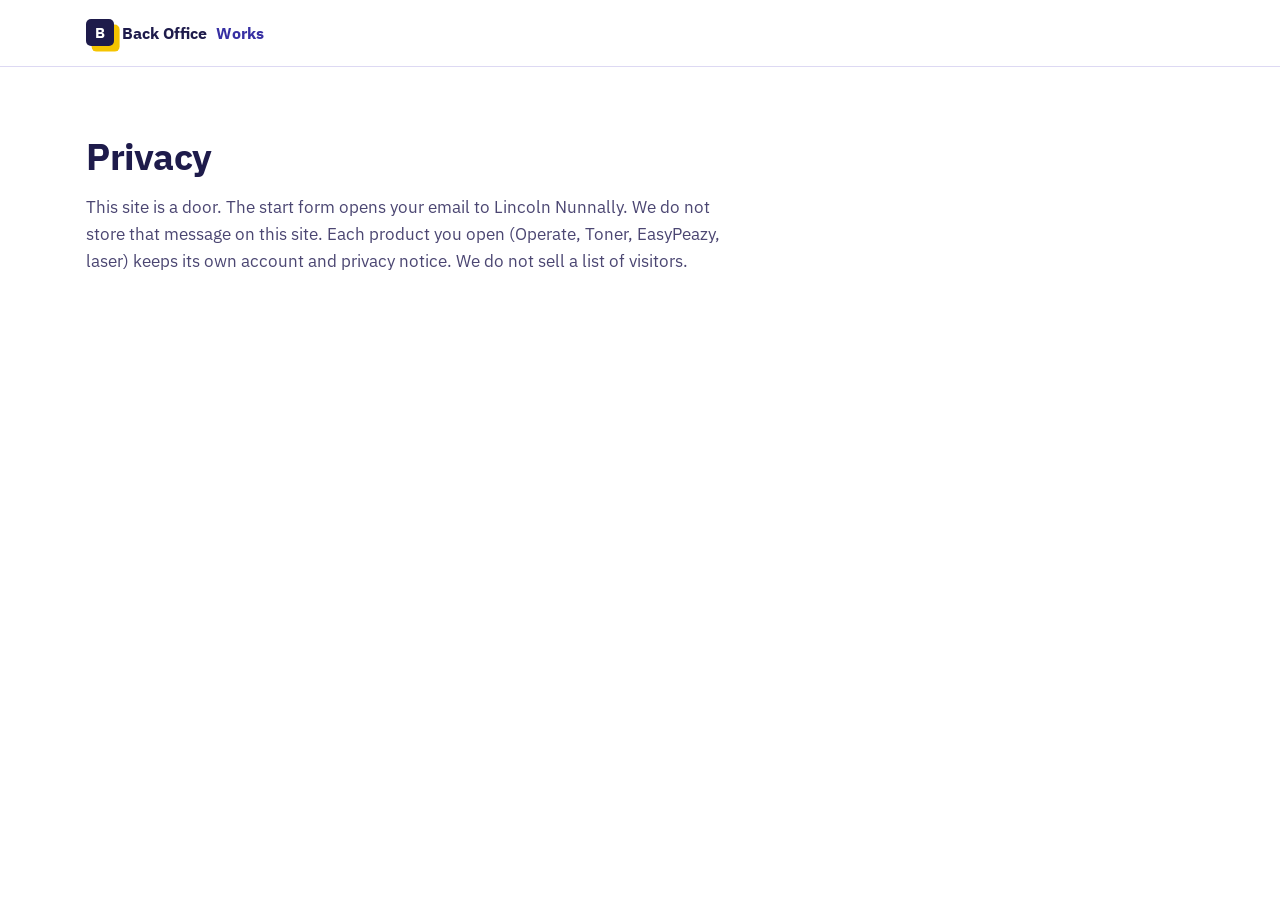
==== commit 4f6d074f: "Rebuild as an indigo sales page that leads with the offer. Sell Operate, toner, group buying, laser," ====
--- a/privacy.html
+++ b/privacy.html
@@ -8,7 +8,7 @@
   <link rel="icon" href="/favicon.svg" type="image/svg+xml" />
   <link rel="stylesheet" href="/styles.css" />
   <link rel="preconnect" href="https://fonts.googleapis.com" />
-  <link href="https://fonts.googleapis.com/css2?family=IBM+Plex+Sans:wght@400;500;600;700&family=IBM+Plex+Serif:wght@500;600&display=swap" rel="stylesheet" />
+  <link href="https://fonts.googleapis.com/css2?family=IBM+Plex+Sans:wght@400;500;600;700&display=swap" rel="stylesheet" />
 </head>
 <body>
   <header>
--- a/styles.css
+++ b/styles.css
@@ -1,13 +1,14 @@
 :root {
-  --ink: #122033;
-  --paper: #f4f6f9;
-  --card: #ffffff;
-  --muted: #4b5568;
-  --line: #d7dee8;
-  --navy: #1e4a73;
-  --navy-deep: #16385a;
-  --navy-ink: #0e1c30;
-  --aim: #1f6b4a;
+  --ink: #1e1b4b;
+  --paper: #ffffff;
+  --mist: #f4f3ff;
+  --muted: #4b4672;
+  --line: #ddd9f3;
+  --indigo: #3730a3;
+  --indigo-mid: #4338ca;
+  --indigo-deep: #1e1b4b;
+  --yellow: #f5c400;
+  --yellow-ink: #1e1b4b;
   --max: 72rem;
 }
 * { box-sizing: border-box; }
@@ -20,7 +21,7 @@
   line-height: 1.6;
   font-size: 1.0625rem;
 }
-a { color: var(--navy); }
+a { color: var(--indigo-mid); }
 img { max-width: 100%; display: block; }
 
 header {
@@ -48,342 +49,222 @@
   display: flex;
   align-items: center;
   gap: 0.55rem;
-  font-weight: 600;
+  font-weight: 700;
   text-decoration: none;
-  color: var(--navy-ink);
-  letter-spacing: 0.01em;
+  color: var(--indigo-deep);
   font-size: 1.02rem;
   white-space: nowrap;
 }
-.mark em, .mark span:not(.logo) { font-style: normal; color: var(--navy); font-weight: 600; }
+.mark em { font-style: normal; color: var(--indigo); font-weight: 700; }
 .logo {
   width: 1.7rem;
   height: 1.7rem;
   border-radius: 5px;
-  background: var(--navy);
+  background: var(--indigo-deep);
   color: #fff !important;
   display: grid;
   place-items: center;
   font-size: 0.92rem;
   font-weight: 700;
+  box-shadow: 0.35rem 0.35rem 0 0 var(--yellow);
 }
 nav {
   display: flex;
   align-items: center;
   flex-wrap: wrap;
   justify-content: flex-end;
-  gap: 0.2rem 0.15rem;
 }
 nav a {
-  margin-left: 0.85rem;
+  margin-left: 0.9rem;
   text-decoration: none;
   color: var(--ink);
   font-size: 0.92rem;
   font-weight: 600;
 }
-nav a:hover { color: var(--navy); }
+nav a:hover { color: var(--indigo); }
 
 .btn {
   display: inline-block;
-  background: var(--navy);
-  color: #f7f9fc;
+  background: var(--indigo);
+  color: #fff;
   text-decoration: none;
-  padding: 0.82rem 1.2rem;
-  font-weight: 600;
+  padding: 0.85rem 1.25rem;
+  font: inherit;
+  font-weight: 700;
   border-radius: 6px;
   border: 0;
-  font: inherit;
-  font-weight: 600;
   cursor: pointer;
 }
-.btn:hover { background: var(--navy-deep); }
+.btn:hover { background: var(--indigo-mid); }
 .btn-sm {
-  padding: 0.45rem 0.9rem;
+  padding: 0.45rem 0.95rem;
   font-size: 0.88rem;
-  margin-left: 0.85rem;
-  color: #f7f9fc;
-}
+  margin-left: 0.9rem;
+  background: var(--yellow);
+  color: var(--yellow-ink);
+}
+.btn-sm:hover { background: #ffd21f; color: var(--yellow-ink); }
+.btn-yellow {
+  background: var(--yellow);
+  color: var(--yellow-ink);
+}
+.btn-yellow:hover { background: #ffd21f; color: var(--yellow-ink); }
 .btn.ghost {
   background: transparent;
-  color: #f7f9fc;
-  border: 1px solid rgba(247, 249, 252, 0.72);
-}
+  color: #fff;
+  border: 1px solid rgba(255, 255, 255, 0.7);
+}
+.btn.ghost:hover { background: rgba(255, 255, 255, 0.1); }
 .btn.ghost-ink {
   background: transparent;
   color: var(--ink);
   border: 1px solid var(--line);
   margin-left: 0.4rem;
 }
-.btn.ghost-ink:hover { border-color: var(--navy); color: var(--navy); background: #fff; }
+.btn.ghost-ink:hover { border-color: var(--indigo); color: var(--indigo); }
 
 .hero {
+  position: relative;
+  min-height: 86vh;
+  display: grid;
+  align-items: end;
+  color: #fff;
+  overflow: hidden;
+}
+.hero-bg {
+  position: absolute;
+  inset: 0;
+  width: 100%;
+  height: 100%;
+  object-fit: cover;
+  object-position: 70% 40%;
+}
+.hero-veil {
+  position: absolute;
+  inset: 0;
   background:
-    radial-gradient(1200px 420px at 80% -10%, rgba(30, 74, 115, 0.12), transparent 60%),
-    #fff;
-  padding: 3.2rem 0 2.4rem;
-  border-bottom: 1px solid var(--line);
-}
-.hero-grid {
-  display: grid;
-  grid-template-columns: minmax(0, 1.05fr) minmax(0, 1fr);
-  gap: 2.4rem;
-  align-items: center;
+    linear-gradient(90deg, rgba(30, 27, 75, 0.92) 0%, rgba(30, 27, 75, 0.72) 48%, rgba(30, 27, 75, 0.28) 100%),
+    linear-gradient(180deg, rgba(30, 27, 75, 0.15) 0%, rgba(30, 27, 75, 0.55) 100%);
+}
+.hero-copy {
+  position: relative;
+  z-index: 1;
+  padding: 6rem 1.4rem 3.4rem;
+  width: 100%;
 }
 .kicker {
   display: inline-block;
-  letter-spacing: 0.12em;
+  letter-spacing: 0.14em;
   text-transform: uppercase;
   font-size: 0.72rem;
   font-weight: 700;
-  margin: 0 0 0.75rem;
-  color: var(--navy);
-}
-.kicker-ink { color: var(--navy); }
+  margin: 0 0 0.85rem;
+  color: var(--yellow);
+  max-width: 100%;
+}
+.kicker-ink { color: var(--indigo); }
+h1, h2, h3 {
+  font-family: "IBM Plex Sans", "Segoe UI", sans-serif;
+  font-weight: 700;
+  letter-spacing: -0.02em;
+}
 h1 {
-  font-family: "IBM Plex Serif", Georgia, serif;
-  font-weight: 600;
-  font-size: clamp(2.05rem, 4.4vw, 3.35rem);
-  line-height: 1.12;
+  font-size: clamp(2.15rem, 5vw, 3.6rem);
+  line-height: 1.08;
   margin: 0 0 1rem;
   max-width: 16ch;
   text-wrap: balance;
-  color: var(--navy-ink);
 }
 .lede {
-  font-size: 1.12rem;
-  max-width: 36rem;
-  color: var(--muted);
+  font-size: 1.14rem;
+  max-width: 38rem;
+  color: #eceaff;
   line-height: 1.55;
   margin: 0;
 }
-.cta-row { display: flex; flex-wrap: wrap; gap: 0.7rem; margin-top: 1.6rem; }
-.cta-row .ghost-ink { margin-left: 0; }
-.trust {
-  margin: 1.15rem 0 0;
-  font-size: 0.86rem;
-  font-weight: 600;
-  color: #6b7789;
-  letter-spacing: 0.02em;
-}
-
-.hero-visual { position: relative; }
-.hero-photo {
-  width: 100%;
-  height: 22rem;
-  object-fit: cover;
-  object-position: 60% 40%;
-  border-radius: 12px;
-  box-shadow: 0 22px 50px -28px rgba(14, 28, 48, 0.55);
-}
-.app-window {
-  position: absolute;
-  left: 4%;
-  right: 18%;
-  bottom: -1.6rem;
+.cta-row { display: flex; flex-wrap: wrap; gap: 0.7rem; margin-top: 1.7rem; }
+.proof {
+  display: grid;
+  grid-template-columns: repeat(4, minmax(0, 1fr));
+  gap: 0.75rem;
+  list-style: none;
+  padding: 0;
+  margin: 2rem 0 0;
+  max-width: 58rem;
+}
+.proof li {
+  background: rgba(255, 255, 255, 0.08);
+  border: 1px solid rgba(245, 196, 0, 0.35);
+  border-radius: 8px;
+  padding: 0.8rem 0.85rem;
+  font-size: 0.9rem;
+  color: #eceaff;
+}
+.proof strong {
+  display: block;
+  color: var(--yellow);
+  font-size: 0.78rem;
+  letter-spacing: 0.08em;
+  text-transform: uppercase;
+  margin-bottom: 0.2rem;
+}
+
+section { padding: 4.4rem 0; }
+h2 {
+  font-size: clamp(1.7rem, 3.2vw, 2.45rem);
+  line-height: 1.15;
+  margin: 0 0 0.75rem;
+  max-width: 20ch;
+  color: var(--indigo-deep);
+}
+h3 { font-size: 1.15rem; margin: 0 0 0.4rem; }
+.fine { color: var(--muted); max-width: 40rem; }
+
+.pain { background: var(--mist); }
+.pain-grid {
+  display: grid;
+  grid-template-columns: 1fr 1fr;
+  gap: 1rem;
+  margin-top: 1.8rem;
+}
+.pain-grid article {
   background: #fff;
   border: 1px solid var(--line);
   border-radius: 10px;
-  box-shadow: 0 18px 40px -20px rgba(14, 28, 48, 0.45);
-  overflow: hidden;
-}
-.app-chrome {
-  display: flex;
-  align-items: center;
-  gap: 0.35rem;
-  padding: 0.45rem 0.7rem;
-  background: #eef2f7;
-  border-bottom: 1px solid var(--line);
-  font-size: 0.72rem;
-  font-weight: 600;
-  color: #5b6778;
-}
-.app-chrome i {
-  width: 0.48rem;
-  height: 0.48rem;
-  border-radius: 50%;
-  background: #d5dde6;
-  display: block;
-}
-.app-chrome i:nth-child(1) { background: #e8b4b4; }
-.app-chrome i:nth-child(2) { background: #e6d08a; }
-.app-chrome i:nth-child(3) { background: #a8d0b8; }
-.app-body { display: grid; grid-template-columns: 7.2rem 1fr; min-height: 9.6rem; }
-.app-body aside {
-  background: var(--navy-ink);
-  color: #d7e3f0;
-  padding: 0.7rem 0.65rem;
-  display: grid;
-  align-content: start;
-  gap: 0.28rem;
-  font-size: 0.72rem;
-}
-.app-body aside strong { color: #fff; font-size: 0.74rem; margin-bottom: 0.25rem; }
-.app-body aside span { opacity: 0.78; }
-.app-body aside .on {
-  background: var(--navy);
-  color: #fff;
-  opacity: 1;
-  border-radius: 4px;
-  padding: 0.2rem 0.35rem;
-}
-.app-main { padding: 0.7rem 0.75rem 0.65rem; }
-.app-kicker {
-  margin: 0 0 0.45rem;
-  font-size: 0.68rem;
-  font-weight: 700;
-  letter-spacing: 0.1em;
-  text-transform: uppercase;
-  color: var(--navy);
-}
-.app-tiles {
-  display: grid;
-  grid-template-columns: 1fr 1fr;
-  gap: 0.4rem;
-}
-.app-tiles article {
-  border: 1px solid var(--line);
-  border-radius: 6px;
-  padding: 0.4rem 0.5rem;
-  background: #f8fafc;
-}
-.app-tiles b { display: block; font-size: 0.78rem; }
-.app-tiles small { color: var(--muted); font-size: 0.7rem; }
-.app-aim {
-  margin: 0.5rem 0 0;
-  font-size: 0.75rem;
-  color: var(--muted);
-}
-.app-aim b:last-child { color: var(--aim); }
-.caption {
-  margin: 2.1rem 0 0;
-  font-size: 0.78rem;
-  color: #6b7789;
-}
-
-section { padding: 4.2rem 0; }
-h2 {
-  font-family: "IBM Plex Serif", Georgia, serif;
-  font-size: clamp(1.65rem, 3vw, 2.3rem);
-  line-height: 1.18;
-  margin: 0 0 0.7rem;
-  max-width: 22ch;
-  color: var(--navy-ink);
-}
-h3 {
-  font-family: "IBM Plex Serif", Georgia, serif;
-  font-size: 1.2rem;
-  margin: 0.35rem 0 0.4rem;
-}
-.fine { color: var(--muted); max-width: 40rem; }
-
-.shots { background: #fff; border-top: 1px solid var(--line); }
-.shot-grid {
-  display: grid;
-  grid-template-columns: repeat(3, minmax(0, 1fr));
-  gap: 1.1rem;
-  margin-top: 1.8rem;
-}
-.shot {
-  text-decoration: none;
-  color: inherit;
-  background: var(--card);
-  border: 1px solid var(--line);
-  border-radius: 10px;
-  overflow: hidden;
-  box-shadow: 0 10px 28px -22px rgba(14, 28, 48, 0.4);
-}
-.shot:hover { border-color: #b9c7d8; transform: translateY(-2px); }
-.browser {
-  background: #e8eef4;
-  border-bottom: 1px solid var(--line);
-}
-.browser img {
-  width: 100%;
-  height: 8.8rem;
-  object-fit: cover;
-  object-position: top;
-}
-.shot span {
-  display: flex;
-  justify-content: space-between;
-  gap: 0.5rem;
-  padding: 0.8rem 0.9rem 0.85rem;
-  font-weight: 700;
-  font-size: 0.92rem;
-}
-.shot em { font-style: normal; font-weight: 500; color: var(--muted); font-size: 0.82rem; }
-
-.how { background: var(--paper); }
-.steps {
-  display: grid;
-  grid-template-columns: repeat(3, minmax(0, 1fr));
-  gap: 1rem;
-  margin-top: 1.7rem;
-}
-.steps article {
-  background: #fff;
-  border: 1px solid var(--line);
-  border-radius: 10px;
-  padding: 1.3rem 1.25rem 1.2rem;
-}
-.steps span {
-  font-size: 0.78rem;
-  font-weight: 700;
-  letter-spacing: 0.12em;
-  color: var(--navy);
-}
-.steps p { margin: 0; color: var(--muted); font-size: 0.98rem; }
-
-.feature { background: #fff; padding: 3.4rem 0; }
-.feature-alt { background: var(--paper); }
+  padding: 1.3rem 1.35rem;
+  border-top: 4px solid var(--yellow);
+}
+.pain-grid p { margin: 0; color: var(--muted); }
+
+.feature { background: #fff; }
+.feature-alt { background: var(--mist); }
 .feature-grid {
   display: grid;
   grid-template-columns: minmax(0, 1.05fr) minmax(0, 1fr);
-  gap: 2.4rem;
+  gap: 2.5rem;
   align-items: center;
 }
 .feature-alt .feature-grid { grid-template-columns: minmax(0, 1fr) minmax(0, 1.05fr); }
 .feature-alt .feature-grid img { order: 2; }
 .feature-grid img {
   width: 100%;
-  height: 22rem;
+  height: 23rem;
   object-fit: cover;
   border-radius: 12px;
-  box-shadow: 0 18px 40px -26px rgba(14, 28, 48, 0.45);
-}
-.feature ul {
-  margin: 0.9rem 0 1.2rem;
+  box-shadow: 0 18px 40px -24px rgba(30, 27, 75, 0.45);
+}
+.benefits {
+  margin: 1rem 0 1.3rem;
   padding-left: 1.15rem;
 }
-.feature li { margin: 0.4rem 0; }
-
-.aim-block { background: #fff; border-top: 1px solid var(--line); }
-.aim {
-  display: grid;
-  grid-template-columns: 1fr 1fr;
-  gap: 1rem;
-  margin-top: 1.8rem;
-  max-width: 38rem;
-}
-.aim article {
-  background: var(--paper);
-  border: 1px solid var(--line);
-  border-radius: 10px;
-  padding: 1.3rem 1.4rem 1.2rem;
-}
-.aim strong {
-  font-family: "IBM Plex Serif", Georgia, serif;
-  font-size: 2.6rem;
-  display: block;
-  line-height: 1;
-}
-.aim .typical strong { color: #6b7280; }
-.aim .hope strong { color: var(--aim); }
-.aim span { display: block; margin-top: 0.45rem; font-size: 0.98rem; color: var(--muted); }
-
-.form-block { background: var(--navy-ink); color: #e6edf5; padding: 4.2rem 0; }
-.form-block h2, .form-block .fine { color: #e6edf5; }
-.form-block .fine { opacity: 0.92; }
+.benefits li { margin: 0.45rem 0; }
+
+.hope { background: var(--indigo-deep); color: #eceaff; }
+.hope h2, .hope .fine { color: #eceaff; }
+.hope .kicker { color: var(--yellow); }
+
+.form-block { background: var(--indigo-deep); color: #eceaff; padding: 4.2rem 0; }
+.form-block h2, .form-block .fine { color: #eceaff; }
 .form-grid {
   display: grid;
   grid-template-columns: minmax(0, 1fr) minmax(0, 1fr);
@@ -392,8 +273,8 @@
 }
 .form-grid img {
   width: 100%;
+  min-height: 22rem;
   height: 100%;
-  min-height: 22rem;
   object-fit: cover;
   border-radius: 12px;
 }
@@ -402,20 +283,20 @@
 input, select, textarea {
   width: 100%;
   padding: 0.7rem 0.75rem;
-  border: 1px solid #c5d0dc;
+  border: 1px solid #c7c3e6;
   border-radius: 6px;
-  background: #ffffff;
+  background: #fff;
   color: var(--ink);
   font: inherit;
 }
-.ok { color: #b7e0c8; font-weight: 700; }
+.ok { color: var(--yellow); font-weight: 700; }
 
 footer {
   padding: 1.8rem 0 2.6rem;
   font-size: 0.95rem;
   color: var(--muted);
   border-top: 1px solid var(--line);
-  background: #ffffff;
+  background: #fff;
 }
 .foot {
   display: flex;
@@ -424,26 +305,24 @@
   flex-wrap: wrap;
 }
 .legal { background: #fff; min-height: 60vh; }
-.legal h1 { font-size: clamp(1.8rem, 3vw, 2.3rem); max-width: none; }
+.legal h1 { font-size: clamp(1.8rem, 3vw, 2.3rem); max-width: none; color: var(--indigo-deep); }
 
 @media (max-width: 900px) {
-  .hero-grid,
   .feature-grid,
   .feature-alt .feature-grid,
   .form-grid,
-  .shot-grid,
-  .steps {
+  .pain-grid,
+  .proof {
     grid-template-columns: 1fr;
   }
   .feature-alt .feature-grid img { order: 0; }
-  .hero-photo, .feature-grid img, .form-grid img { height: 16.5rem; }
-  .app-window { position: relative; left: auto; right: auto; bottom: auto; margin-top: -2.4rem; }
-  .caption { margin-top: 0.7rem; }
-  .shot-grid { grid-template-columns: 1fr 1fr; }
+  .feature-grid img, .form-grid img { height: 16.5rem; min-height: 0; }
+  .hero { min-height: 0; }
+  .hero-copy { padding-top: 4.5rem; }
 }
 @media (max-width: 720px) {
   nav a:not(.btn) { display: none; }
-  .aim { grid-template-columns: 1fr; }
-  .shot-grid { grid-template-columns: 1fr; }
-  .app-body { grid-template-columns: 5.6rem 1fr; }
-}
+  .kicker { display: block; letter-spacing: 0.08em; }
+  .cta-row { flex-direction: column; }
+  .cta-row .btn { width: 100%; text-align: center; }
+}
